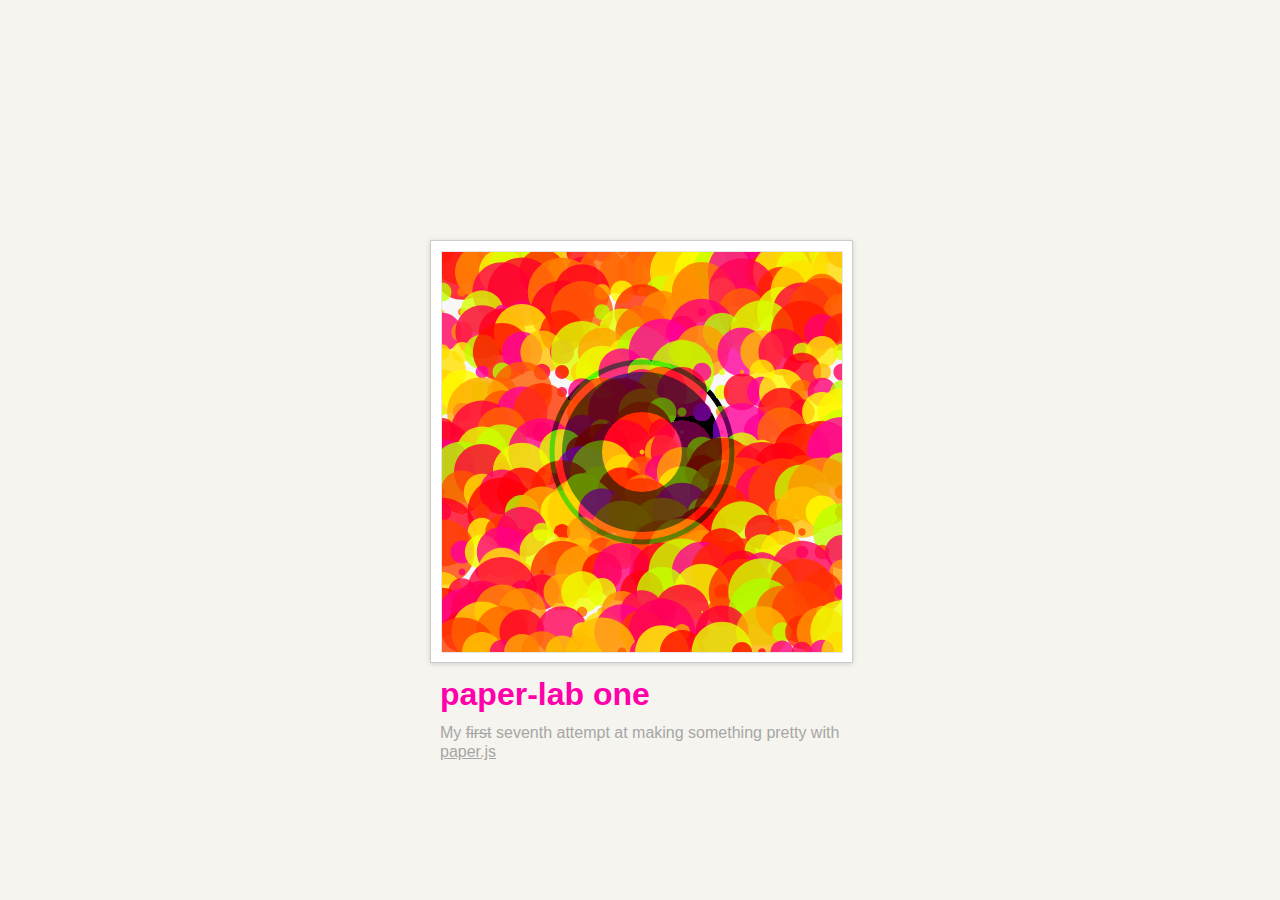
==== paper-lab-1.html @ 8ee08d54 "First commit" ====
<!DOCTYPE html>
<html lang="en">
<head>
  <meta charset="utf-8">
  <title>paper-labs</title>  
  
  <link rel="stylesheet" href="stylesheets/style.css" type="text/css" />
  
  <script src="https://ajax.googleapis.com/ajax/libs/jquery/1.7.1/jquery.min.js" type="text/javascript"></script>
  <script src="javascript/paper.js" type="text/javascript"></script>
  <script src="javascript/script.js" type="text/javascript"></script>
  
  <script type="text/paperscript" canvas="the-lab">
    
    var x = 0;
    var y = 0;
    var r = 40;
    var hue = 0;
    
    for (var c=0; c<21; c++){
      for (var i=0; i<21; i++){
        myCircle = new Path.Circle(new Point(x, y), (Math.random()*35));
        myCircle.fillColor = "hsl("+ hue + ",100%,50%)";
        x = x+20;
        hue = (Math.random()*120)+320;
        myCircle.opacity =0.8 ;
        //myCircle.blendMode = 'average';
      }  
      
      y= y+20;
      x= 0;
      r = r -2;   
    }
    
    
    blueCircle = new Path.Circle(new Point(200, 200), 60);
    blueCircle.strokeColor = "hsl("+ ((Math.random()*120)+100) + ",100%,70%)";
    blueCircle.strokeWidth = 40; 
    blueCircle.blendMode = 'multiply';
    
    blueCircle = new Path.Circle(new Point(200, 200), 90);
    blueCircle.strokeColor = "hsl("+ ((Math.random()*120)+100) + ",100%,70%)";
    blueCircle.strokeWidth = 5; 
    blueCircle.blendMode = 'multiply';
    
    
  </script>
  
  </head>
<body>

  <div id="text">
    <h1>paper-lab one</h1>
    <p>My <del>first</del> seventh attempt at making something pretty with <a href="http://paperjs.org/">paper.js
    </a></p>
  </div>
  <div id="wrap">
    <canvas id="the-lab" width="400px" height="400px" ></canvas>
  </div>
</body>
</html>
---- stylesheets/style.css ----
/* line 17, ../../../../../../Applications/LiveReload.app/Contents/Resources/SASS.lrplugin/lib/compass/frameworks/compass/stylesheets/compass/reset/_utilities.scss */
html, body, div, span, applet, object, iframe,
h1, h2, h3, h4, h5, h6, p, blockquote, pre,
a, abbr, acronym, address, big, cite, code,
del, dfn, em, img, ins, kbd, q, s, samp,
small, strike, strong, sub, sup, tt, var,
b, u, i, center,
dl, dt, dd, ol, ul, li,
fieldset, form, label, legend,
table, caption, tbody, tfoot, thead, tr, th, td,
article, aside, canvas, details, embed,
figure, figcaption, footer, header, hgroup,
menu, nav, output, ruby, section, summary,
time, mark, audio, video {
  margin: 0;
  padding: 0;
  border: 0;
  font-size: 100%;
  font: inherit;
  vertical-align: baseline;
}

/* line 20, ../../../../../../Applications/LiveReload.app/Contents/Resources/SASS.lrplugin/lib/compass/frameworks/compass/stylesheets/compass/reset/_utilities.scss */
body {
  line-height: 1;
}

/* line 22, ../../../../../../Applications/LiveReload.app/Contents/Resources/SASS.lrplugin/lib/compass/frameworks/compass/stylesheets/compass/reset/_utilities.scss */
ol, ul {
  list-style: none;
}

/* line 24, ../../../../../../Applications/LiveReload.app/Contents/Resources/SASS.lrplugin/lib/compass/frameworks/compass/stylesheets/compass/reset/_utilities.scss */
table {
  border-collapse: collapse;
  border-spacing: 0;
}

/* line 26, ../../../../../../Applications/LiveReload.app/Contents/Resources/SASS.lrplugin/lib/compass/frameworks/compass/stylesheets/compass/reset/_utilities.scss */
caption, th, td {
  text-align: left;
  font-weight: normal;
  vertical-align: middle;
}

/* line 28, ../../../../../../Applications/LiveReload.app/Contents/Resources/SASS.lrplugin/lib/compass/frameworks/compass/stylesheets/compass/reset/_utilities.scss */
q, blockquote {
  quotes: none;
}
/* line 101, ../../../../../../Applications/LiveReload.app/Contents/Resources/SASS.lrplugin/lib/compass/frameworks/compass/stylesheets/compass/reset/_utilities.scss */
q:before, q:after, blockquote:before, blockquote:after {
  content: "";
  content: none;
}

/* line 30, ../../../../../../Applications/LiveReload.app/Contents/Resources/SASS.lrplugin/lib/compass/frameworks/compass/stylesheets/compass/reset/_utilities.scss */
a img {
  border: none;
}

/* line 114, ../../../../../../Applications/LiveReload.app/Contents/Resources/SASS.lrplugin/lib/compass/frameworks/compass/stylesheets/compass/reset/_utilities.scss */
article, aside, details, figcaption, figure, footer, header, hgroup, menu, nav, section, summary {
  display: block;
}

/* line 4, ../sass/style.scss */
body {
  background-color: #f6f4ee;
  font: normal 1em/1.2em "Helvetica Neue", Arial, Helvetica, Geneva, sans-serif;
  color: #a6a6a6;
}

/* line 10, ../sass/style.scss */
h1 {
  font-size: 2em;
  line-height: 1.5em;
  font-weight: bold;
  color: #ff00aa;
  margin-bottom: 5px;
}

/* line 18, ../sass/style.scss */
a {
  color: #a6a6a6;
}
/* line 20, ../sass/style.scss */
a:hover {
  color: #ff00aa;
}

/* line 25, ../sass/style.scss */
#text {
  position: absolute;
  top: 50%;
  left: 50%;
  width: 400px;
  margin-top: 220px;
  margin-left: -200px;
}

/* line 35, ../sass/style.scss */
#wrap {
  position: absolute;
  top: 50%;
  left: 50%;
  width: 400px;
  height: 400px;
  margin-top: -210px;
  margin-left: -210px;
  background-color: white;
  padding: 10px 11px 11px 10px;
  border: 1px solid #cccccc;
  -moz-box-shadow: rgba(0, 0, 0, 0.15) 0 1px 5px;
  -webkit-box-shadow: rgba(0, 0, 0, 0.15) 0 1px 5px;
  -o-box-shadow: rgba(0, 0, 0, 0.15) 0 1px 5px;
  box-shadow: rgba(0, 0, 0, 0.15) 0 1px 5px;
}

/* line 49, ../sass/style.scss */
#the-lab {
  background-color: #f7f7f7;
  border: 1px solid #e6e6e6;
}
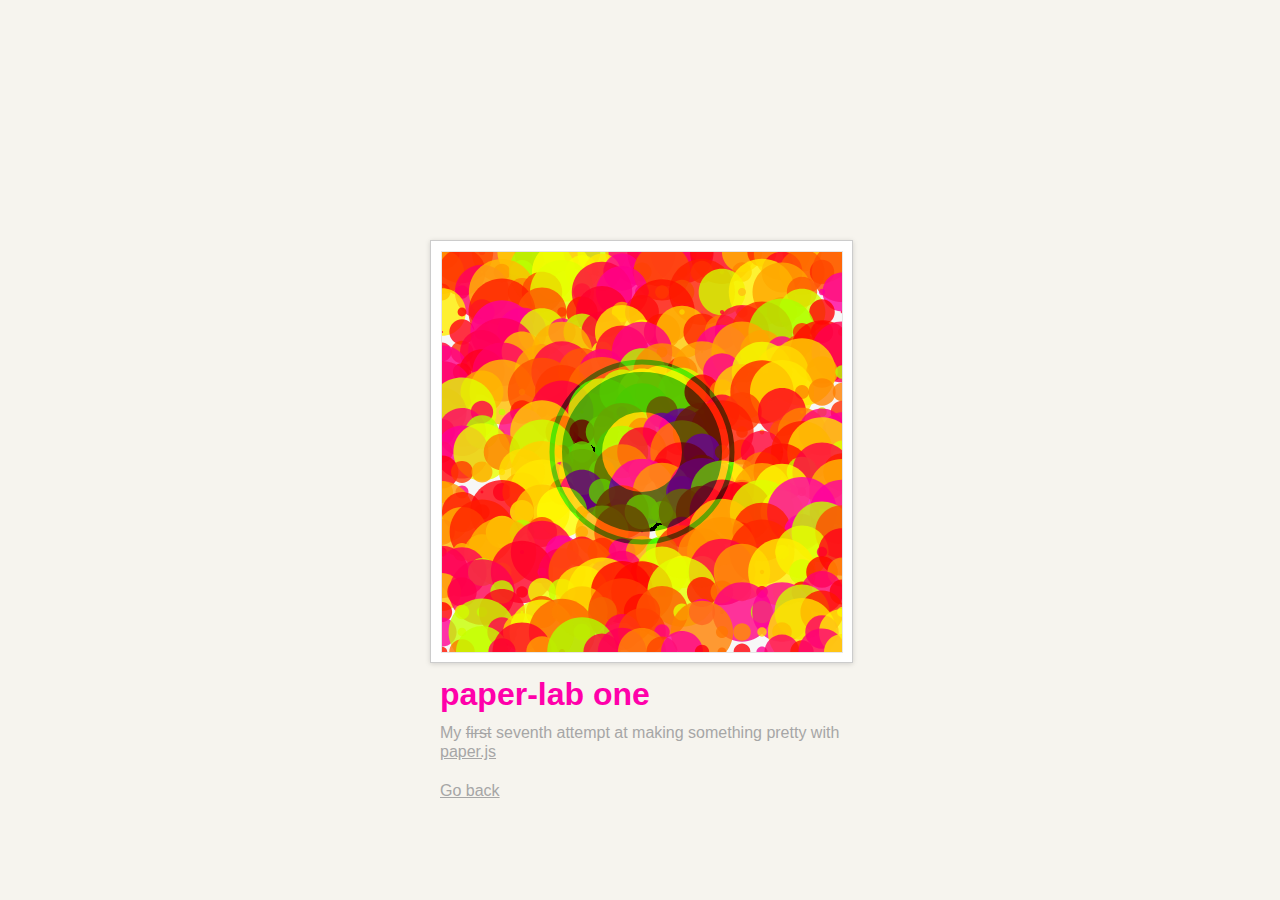
==== commit 9e9a7ceb: "test multiple pages" ====
--- a/paper-lab-1.html
+++ b/paper-lab-1.html
@@ -51,8 +51,9 @@
 
   <div id="text">
     <h1>paper-lab one</h1>
-    <p>My <del>first</del> seventh attempt at making something pretty with <a href="http://paperjs.org/">paper.js
-    </a></p>
+    <p>My <del>first</del> seventh attempt at making something pretty with <a href="http://paperjs.org/">paper.js</a></p>
+    <br />
+    <a href="index.html">Go back</a>
   </div>
   <div id="wrap">
     <canvas id="the-lab" width="400px" height="400px" ></canvas>
